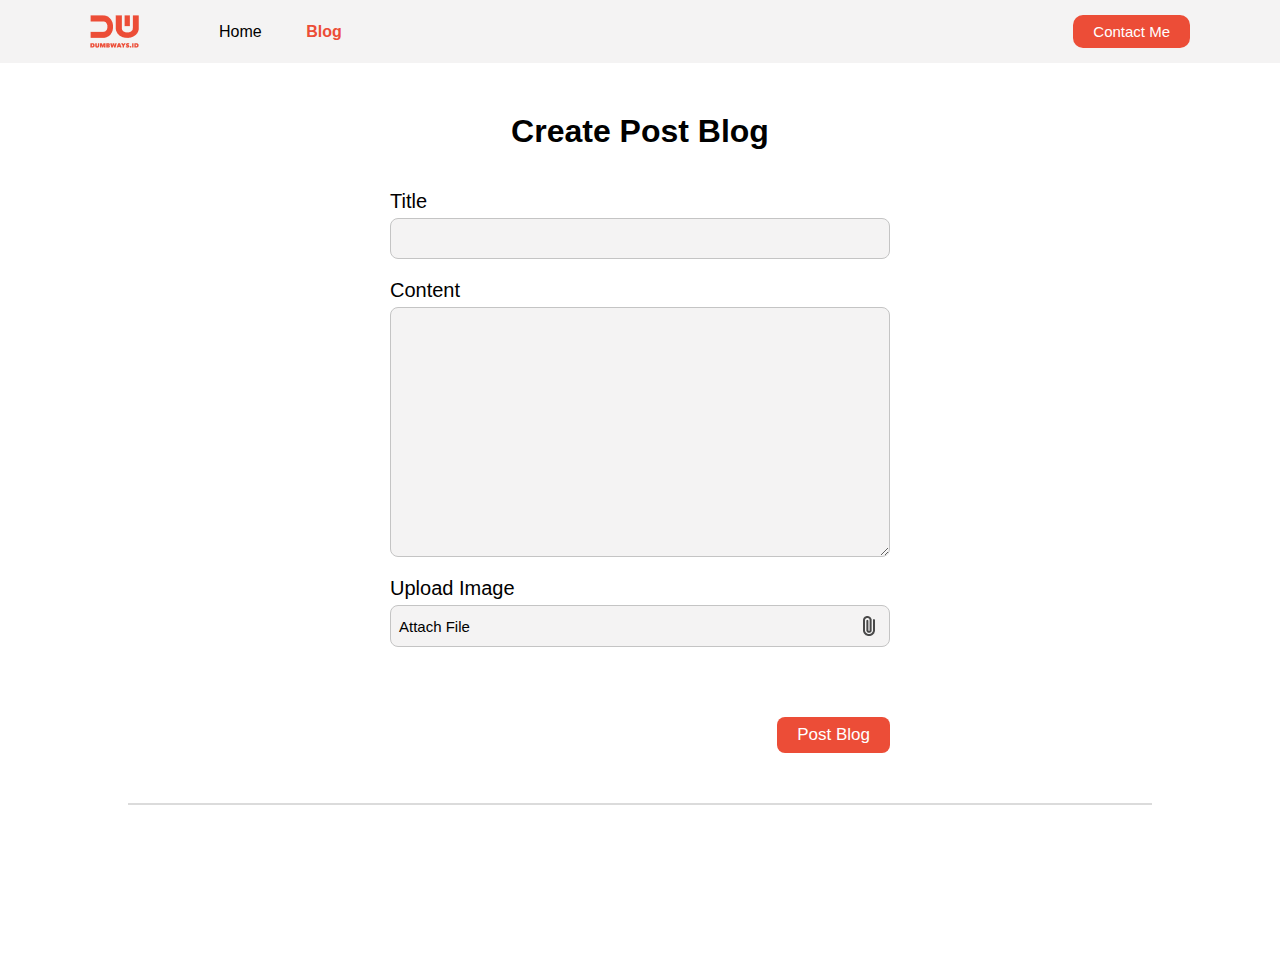
==== blog.html @ ce7da5f0 "versi kedua" ====
<html>
  <head>
    <title>Creating Blog Page</title>
    <link rel="stylesheet" href="assets/styleBlog.css" />
  </head>
  <body>
    <!-- NavBar -->
    <nav>
      <div class="left-side">
        <a href="index.html">
          <img src="assets/logo.png" alt="logo" />
        </a>
        <ul>
          <li>
            <a href="index.html">Home</a>
          </li>
          <li>
            <a href="blog.html" class="list-active">Blog</a>
          </li>
        </ul>
      </div>
      <div class="right-side">
        <a href="contact.html"> Contact Me </a>
      </div>
    </nav>

    <!-- Blog -->
    <!-- Form -->
    <div class="blog">
      <div class="blog-form">
        <div class="form-container">
          <form onsubmit="addBlog(event)">
            <h1>Create Post Blog</h1>
            <div>
              <label for="input-blog-title">Title</label>
              <input id="input-blog-title" />
            </div>
            <!-- <div>
              <label for="input-blog-nama">Nama Author</label>
              <input id="input-blog-nama" />
            </div> -->
            <div>
              <label for="input-blog-content">Content</label>
              <textarea id="input-blog-content"></textarea>
            </div>
            <div>
              <label>Upload Image</label>
              <div class="input-blog-image-group">
                <label for="input-blog-image">
                  <p>Attach File</p>
                  <img src="assets/file.png" alt="file" />
                </label>
                <input type="file" id="input-blog-image" hidden />
              </div>
            </div>
            <div class="button-group">
              <button type="submit">Post Blog</button>
            </div>
          </form>
        </div>
      </div>
      <hr class="line" />
      <div id="contents" class="blog-list">
        <!-- dynamic content would be here -->
        <!-- <div class="blog-list-item">
          <div class="blog-image">
            <img src="assets/blog-img.png" alt="" />
          </div>
          <div class="blog-content">
            <div class="btn-group">
              <button class="btn-edit">Edit Post</button>
              <button class="btn-post">Post Blog</button>
            </div>
            <h1>
              <a href="blog-detail.html" target="_blank"
                >Pasar Coding di Indonesia Dinilai Masih Menjanjikan</a
              >
            </h1>
            <div class="detail-blog-content">
              12 Jul 2021 22:30 WIB | Ichsan Emrald Alamsyah
            </div>
            <p>
              Ketimpangan sumber daya manusia (SDM) di sektor digital masih
              menjadi isu yang belum terpecahkan. Berdasarkan penelitian
              ManpowerGroup, ketimpangan SDM global, termasuk Indonesia,
              meningkat dua kali lipat dalam satu dekade terakhir. Lorem ipsum,
              dolor sit amet consectetur adipisicing elit. Quam, molestiae
              numquam! Deleniti maiores expedita eaque deserunt quaerat! Dicta,
              eligendi debitis?
            </p>
          </div>
        </div> -->
      </div>
    </div>
    <script src="blog.js"></script>
  </body>
</html>
---- assets/styleBlog.css ----
* {
  margin: 0;
  padding: 0;
  box-sizing: border-box;
  font-family: Arial, Helvetica, sans-serif;
}

/* Navbar */
nav {
  display: flex;
  background: #f4f3f3;
  height: 7vh;
}

nav div {
  display: flex;
  align-items: center;
  flex: 50%;
}

nav div.left-side {
  padding-left: 90px;
}

nav div.right-side {
  padding-right: 90px;
  display: flex;
  justify-content: flex-end;
}

nav ul {
  list-style-type: none;
  margin-left: 40px;
}

nav ul li {
  display: inline;
  margin-left: 40px;
}

nav ul li a {
  color: #000000;
  text-decoration: none;
}

nav ul li a.list-active {
  color: #ec4d37;
  font-weight: 700;
}

nav .right-side a {
  font-size: 15px;
  padding: 8px 20px;
  background-color: #ec4d37;
  border: none;
  border-radius: 10px;
  color: #fff;
  text-decoration: none;
}

/* Blog Form */
.blog-form {
  padding: 50px 0;
  display: flex;
  justify-content: center;
}

.blog-form .form-container {
  width: 500px;
}

.blog-form .form-container h1 {
  text-align: center;
  margin-bottom: 40px;
}

.blog-form form label {
  font-size: 20px;
  font-weight: 400;
}

.blog-form form input,
textarea,
select {
  width: 100%;
  font-size: 20px;
  font-weight: 400;
  padding: 8px;
  margin-top: 5px;
  margin-bottom: 20px;
  background: #f4f3f3;
  border: 1px solid #c4c4c4;
  border-radius: 8px;
}

.blog-form form textarea {
  height: 250px;
}

.blog-form form .input-blog-image-group {
  width: 100%;
  font-size: 20px;
  font-weight: 400;
  padding: 8px;
  margin-top: 5px;
  margin-bottom: 20px;
  background: #f4f3f3;
  border: 1px solid #c4c4c4;
  border-radius: 8px;
  cursor: pointer;
}

.blog-form form .input-blog-image-group label p {
  font-size: 15px;
}

.blog-form form .input-blog-image-group label {
  cursor: pointer;
  display: flex;
  align-items: center;
  justify-content: space-between;
}

.blog-form form .button-group {
  text-align: right;
}

.blog-form form button {
  margin-top: 50px;
  padding: 8px 20px;
  font-size: 17px;
  background: #ec4d37;
  border-radius: 8px;
  border: none;
  color: #fff;
  cursor: pointer;
}

.blog hr {
  border: 1px solid #dbdbdb;
  width: 80%;
  margin-right: auto;
  margin-left: auto;
}

/* Blog list */
.blog .blog-list {
  margin-top: 80px;
  margin-bottom: 80px;
  display: flex;
  align-items: center;
  flex-direction: column;
}

.blog .blog-list .blog-list-item {
  width: 80%;
  padding: 15px;
  margin-bottom: 20px;
  border: 2px solid #dbdbdb;
  border-radius: 8px;
  display: flex;
}

.blog .blog-list .blog-list-item .blog-image {
  flex: 1;
}

.blog .blog-list .blog-list-item .blog-image img {
  height: 100%;
  width: 400px;

  object-fit: cover;
}

.blog .blog-list .blog-list-item .blog-content {
  padding-left: 20px;
  flex: 2;
}

.blog .blog-list .btn-group {
  text-align: right;
  margin-bottom: 20px;
}

.blog .blog-list .btn-group .btn-edit {
  padding: 5px 10px;
  border: 0;
  border-radius: 4px;
  background: #dbdbdb;
}

.blog .blog-list .btn-group .btn-post {
  padding: 5px 10px;
  border: 0;
  border-radius: 4px;
  background: #ec4d37;
  color: #fff;
}

.blog .blog-list h1 a {
  text-decoration: none;
  color: #000000;
}

.blog .blog-list .detail-blog-content {
  font-weight: 300;
  font-size: 12px;
  line-height: 20px;
}

.blog .blog-list .blog-list-item p {
  margin-top: 20px;
  font-weight: normal;
  font-size: 14px;
  line-height: 20px;
  text-align: justify;
}

/* Blog Detail */
.blog-detail {
  display: flex;
  justify-content: center;
}

.blog-detail-container {
  width: 80%;
  margin: 40px 0;
}

.blog-detail-container img {
  width: 100%;
}

.blog-detail-container h1 {
  font-style: normal;
  font-weight: 800;
  font-size: 44px;
  line-height: 120%;
  margin-bottom: 15px;
}

.blog-detail-container .author {
  font-weight: 100;
  font-size: 20px;
  line-height: 120%;
  margin-bottom: 20px;
}

.blog-detail-container p {
  margin-top: 40px;
  font-style: normal;
  font-weight: normal;
  font-size: 24px;
  line-height: 140%;
  text-align: justify;
}
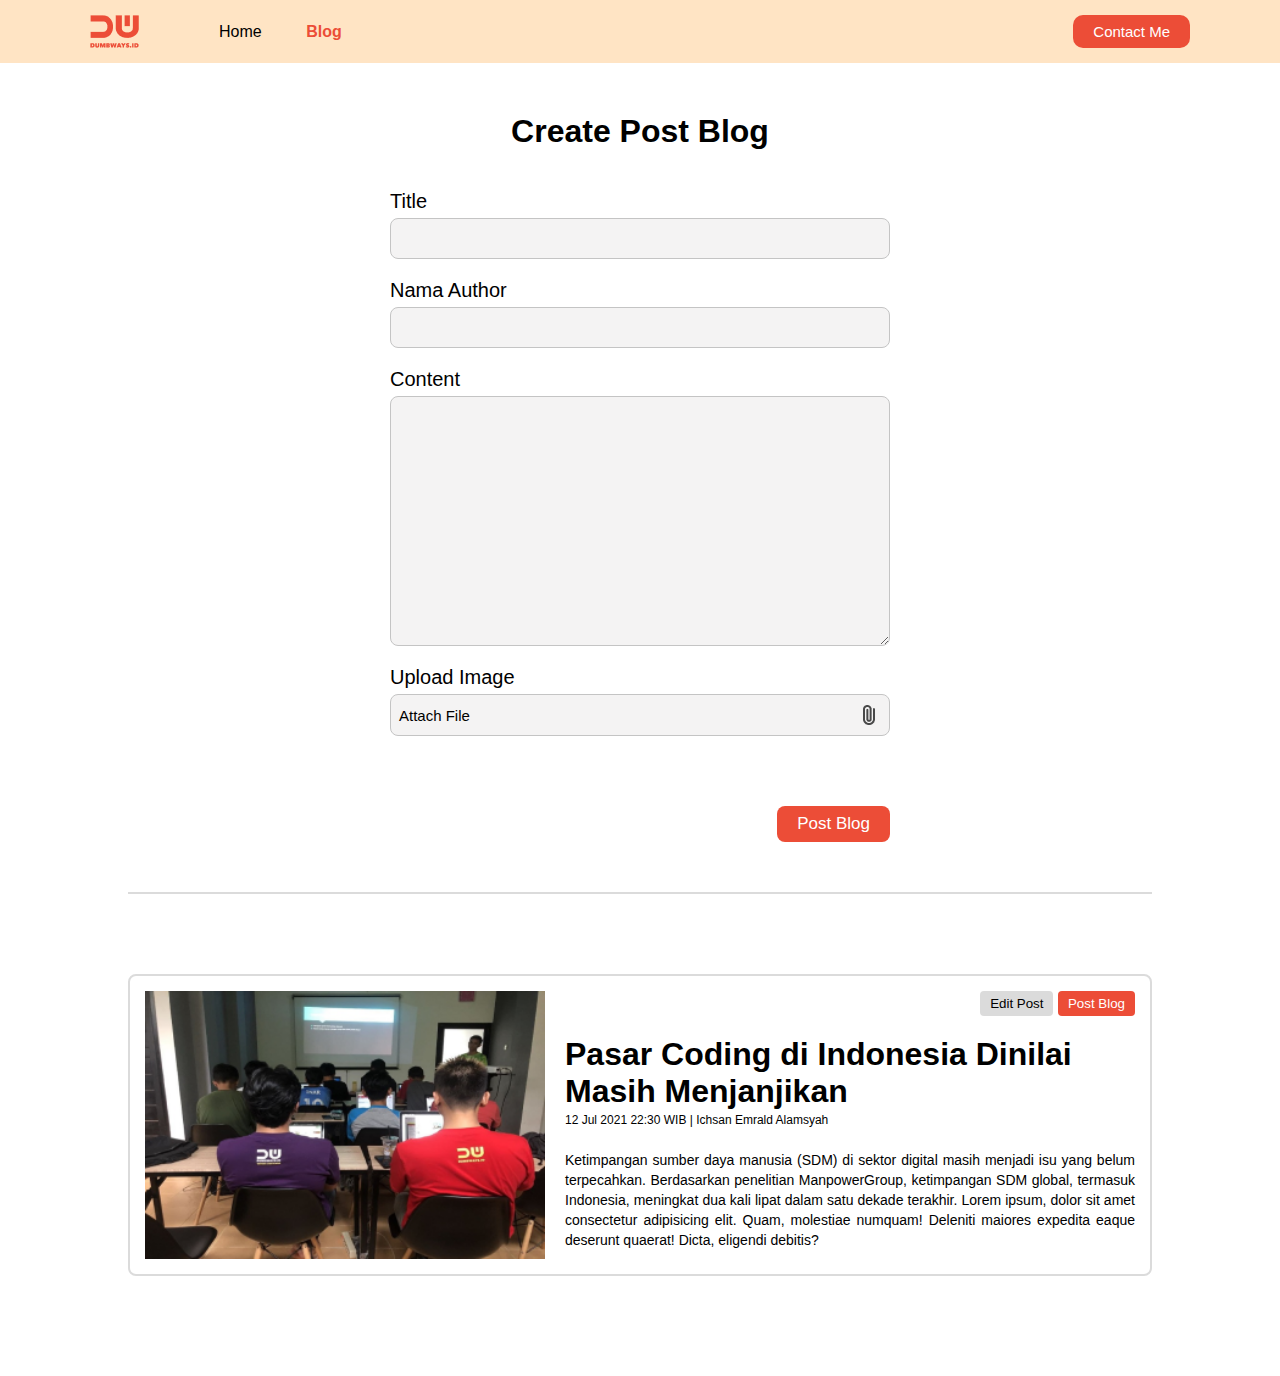
==== commit e63ba881: "versi fix" ====
--- a/blog.html
+++ b/blog.html
@@ -20,7 +20,7 @@
         </ul>
       </div>
       <div class="right-side">
-        <a href="contact.html"> Contact Me </a>
+        <a href="form.html"> Contact Me </a>
       </div>
     </nav>
 
@@ -35,10 +35,10 @@
               <label for="input-blog-title">Title</label>
               <input id="input-blog-title" />
             </div>
-            <!-- <div>
+            <div>
               <label for="input-blog-nama">Nama Author</label>
               <input id="input-blog-nama" />
-            </div> -->
+            </div>
             <div>
               <label for="input-blog-content">Content</label>
               <textarea id="input-blog-content"></textarea>
@@ -62,7 +62,7 @@
       <hr class="line" />
       <div id="contents" class="blog-list">
         <!-- dynamic content would be here -->
-        <!-- <div class="blog-list-item">
+        <div class="blog-list-item">
           <div class="blog-image">
             <img src="assets/blog-img.png" alt="" />
           </div>
@@ -89,7 +89,7 @@
               eligendi debitis?
             </p>
           </div>
-        </div> -->
+        </div>
       </div>
     </div>
     <script src="blog.js"></script>
--- a/assets/styleBlog.css
+++ b/assets/styleBlog.css
@@ -8,7 +8,7 @@
 /* Navbar */
 nav {
   display: flex;
-  background: #f4f3f3;
+  background: bisque;
   height: 7vh;
 }
 
